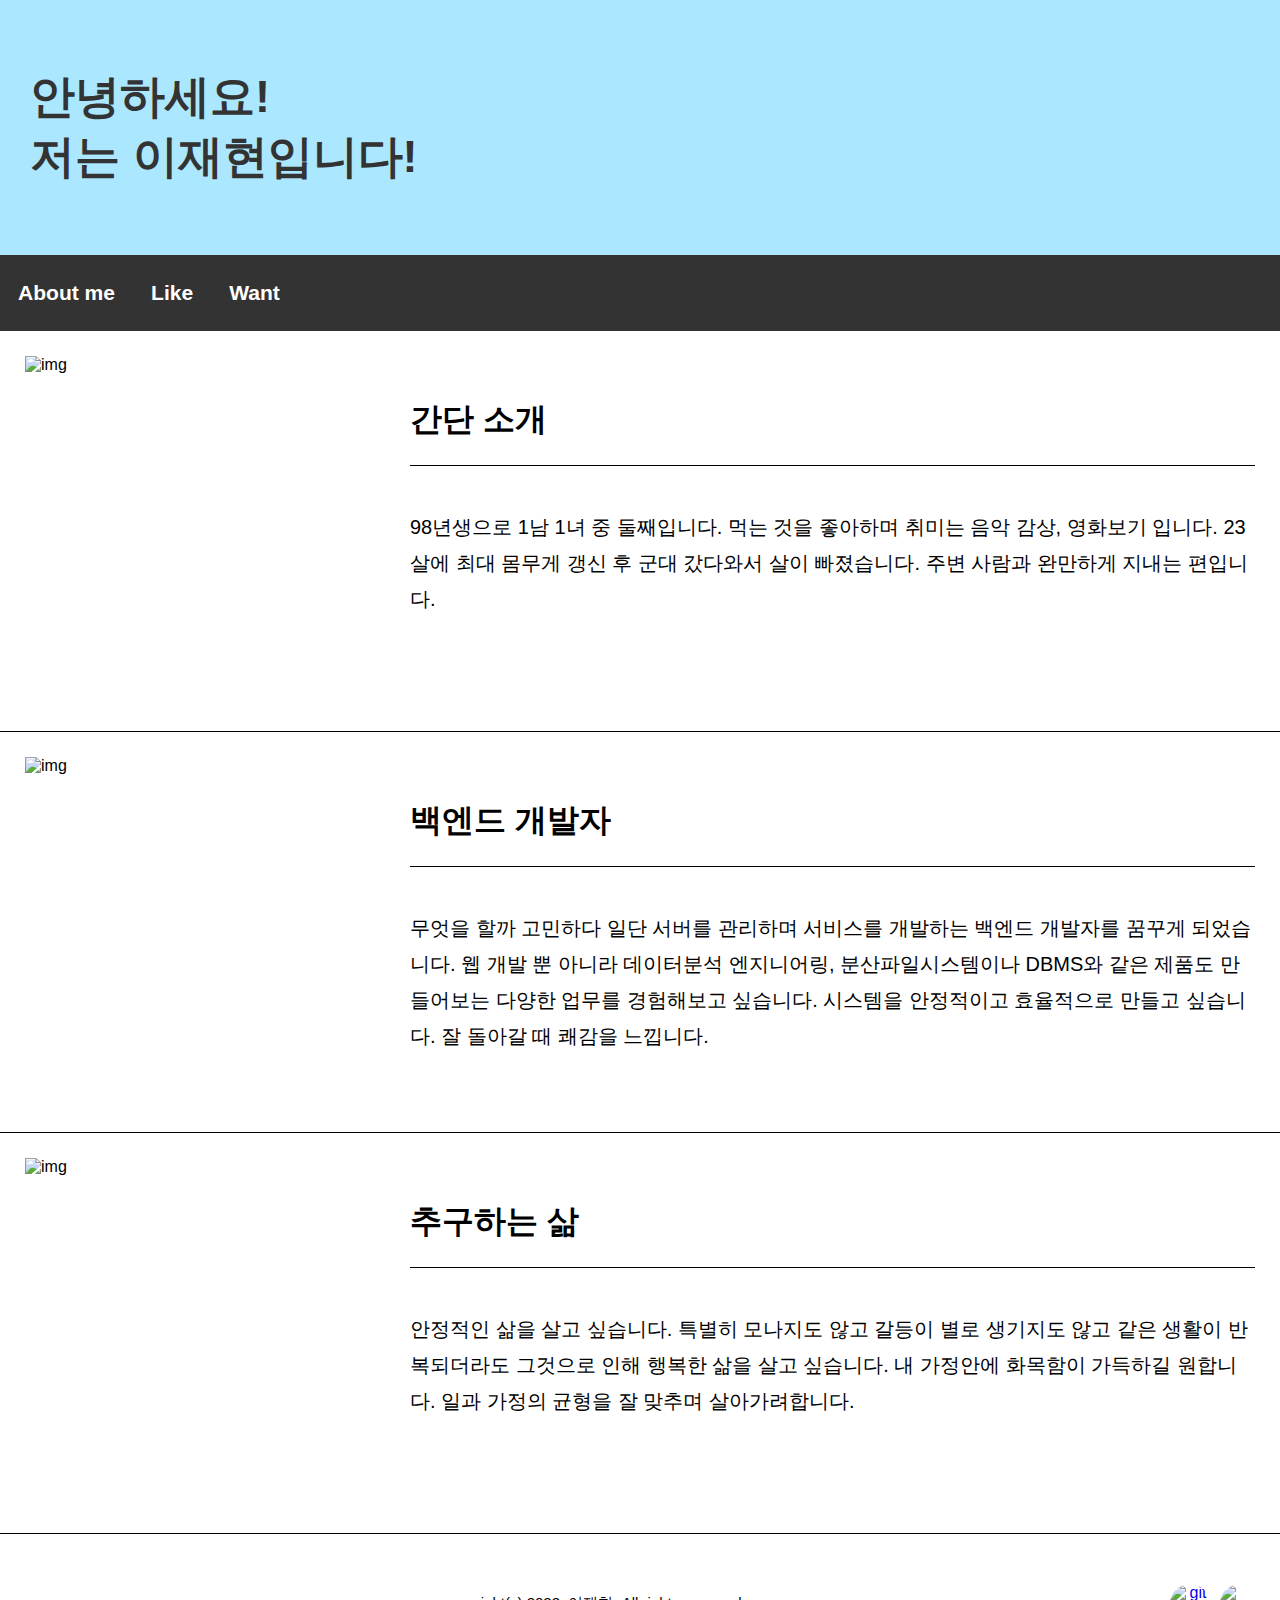
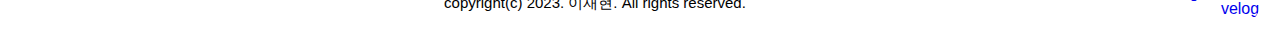
==== about_me.html @ db1ea64a "Add about_me files" ====
<!doctype html>
<html>
    <head>
        <title>Lee Jaihyun</title>
        <meta charset="utf-8">
        <link rel="stylesheet" type="text/css" href="css/about_me.css"/>
    </head>
    <body> 
        <div class="header">
            <h2>안녕하세요! 
                <br>
                저는 이재현입니다!</h2>
        </div>

        <div class="nav">
            <a href="about_me.html"><h3>About me</h3></a>
            <a href="like.html"><h3>Like</h3></a>
            <a href="want.html"><h3>Want</h3></a>
        </div>

        <div class="container"> 

            <div class="content1">
                <div class="container img">
                  <img src="image/pf.jpeg" alt="img">               
                </div>

                <div class="container text">
                    <h4>간단 소개</h4>
                    <p>98년생으로 1남 1녀 중 둘째입니다. 먹는 것을 좋아하며 취미는 음악 감상, 영화보기 입니다. 23살에 최대 몸무게 갱신 후 군대 갔다와서 살이 빠졌습니다. 주변 사람과 완만하게 지내는 편입니다.  </p>
                
                </div>
            </div>

    
      
            <div class="content2">
                <div class="container img">
                    <img src="developer.png" alt="img">               
                </div>

                <div class="container text">
                    <h4>백엔드 개발자</h4> 
                    <p>무엇을 할까 고민하다 일단 서버를 관리하며 서비스를 개발하는 백엔드 개발자를 꿈꾸게 되었습니다. 웹 개발 뿐 아니라 데이터분석 엔지니어링, 분산파일시스템이나 DBMS와 같은 제품도 만들어보는 다양한 업무를 경험해보고 싶습니다. 시스템을 안정적이고 효율적으로 만들고 싶습니다. 잘 돌아갈 때 쾌감을 느낍니다. </p>
                </div>
            </div>    

        

            <div class="content3">
                <div class="container img">
                    <img src="family.jpeg" alt="img">               
                </div>
                <div class="container text">
                <h4>추구하는 삶</h4>
                <p>안정적인 삶을 살고 싶습니다. 특별히 모나지도 않고 갈등이 별로 생기지도 않고 같은 생활이 반복되더라도 그것으로 인해 행복한 삶을 살고 싶습니다. 내 가정안에 화목함이 가득하길 원합니다. 
                일과 가정의 균형을 잘 맞추며 살아가려합니다.</p>
                </div>
            </div>
    </div>

      
        
        <div class="footer">
            <div class="footer img-wrapper">
            <div class="img">
                <a href="https://velog.io/@jjaebbi">
                    <img src="velog.jpg" alt="velog">
                </a>
            </div>
            <div class="img">
                <a href="https://github.com/jjaebbi">
                    <img src="github.png" alt="git">
                 </a>    
            </div>
            
            <div class="footertext">
            copyright(c) 2023. 이재현. All rights reserved.
            </div>

            </div>
        </div>
    </body>
</html>
---- css/about_me.css ----
@charset "utf-8";


*{
    box-sizing: border-box;
}



body {
  font-family: Arial, Helvetica, sans-serif;
  margin: 0;
  }
  

  
.header {
  padding: 30px;
  text-align: left;
  background: rgb(171, 231, 255);
  color: #333;
  font-size: 30px;
  }
  



  .nav {
  overflow: hidden;
  background-color: #333;
  position: sticky;
  position: -webkit-sticky; 
  top: 0;
  }
  

  /* Style the navigation bar links */
  .nav a {
    float: left;
    display: block;
    color: white;
    text-align: center;
    padding: 5px 18px;
    font-size: large;
    text-decoration: none;
  }
  
  
  /* Change color on hover */
  .nav a:hover {
    background-color: #ddd;
    color: black;
  }
  
  /* Active/current link */
  .nav a.active {
    background-color: #666;
    color: white;
  }




/* 이전 콘테이너 코드
  .container {   
    width: 100%;
    background-color: white;
    padding: 0px;
  }
*/


.container {   
  width: 100%;
  background-color: white;

  /*container 값을 지정(margin 값을 설정)해주어야 nav에 있는 position:sticky가 작동하는 것 같음*/
  margin:0 auto;
}




  .container img{
      width: 350px;
      height: 350px;
      float: left;
      vertical-align: bottom;
    
      /* 이미지 오른쪽에 여백 넣는거*/
      margin-right: 35px;
  }


.container h4{
  padding-bottom: 23px;
      font-size: xx-large;
      position: top; 
      border-bottom: solid;
      border-width: 1px;
      margin-left: 385px
  }


.container p{
  font-size: 20px;
  line-height: 180%;
}



.content1{
  width: 100%;
     background-color: white;
     padding: 25px;
     float: left;
     border-bottom: solid;
     border-width: 1px;
   }


.content2{
  width: 100%;
    background-color: white;
    padding: 25px;
    float: left;
    border-bottom: solid;
    border-width: 1px;
  }


.content3{
  width: 100%;
    background-color: white;
    padding: 25px;
    float: left;
    border-bottom: solid;
    border-width: 1px;
  }
  
  
  
  /* Footer */
  .footer{
    width: 100%;
    clear: both;
    text-align: center;
    background: white;
    padding: 5px;
    
  }

  .img-wrapper{
    text-align: center;
    margin-top: 40px;
    margin-right: 10px;
    margin-bottom: 20px;
  }

  .footer img{
    width: 40px;
    height: 40px;
    float: right;
    text-align: center;
    margin-right: 10px;

    /* 그림을 둥글게*/
    border-radius: 50%;
    ;
  }


 .footertext{
    font-size: 15px;
    padding: 10px;
  }
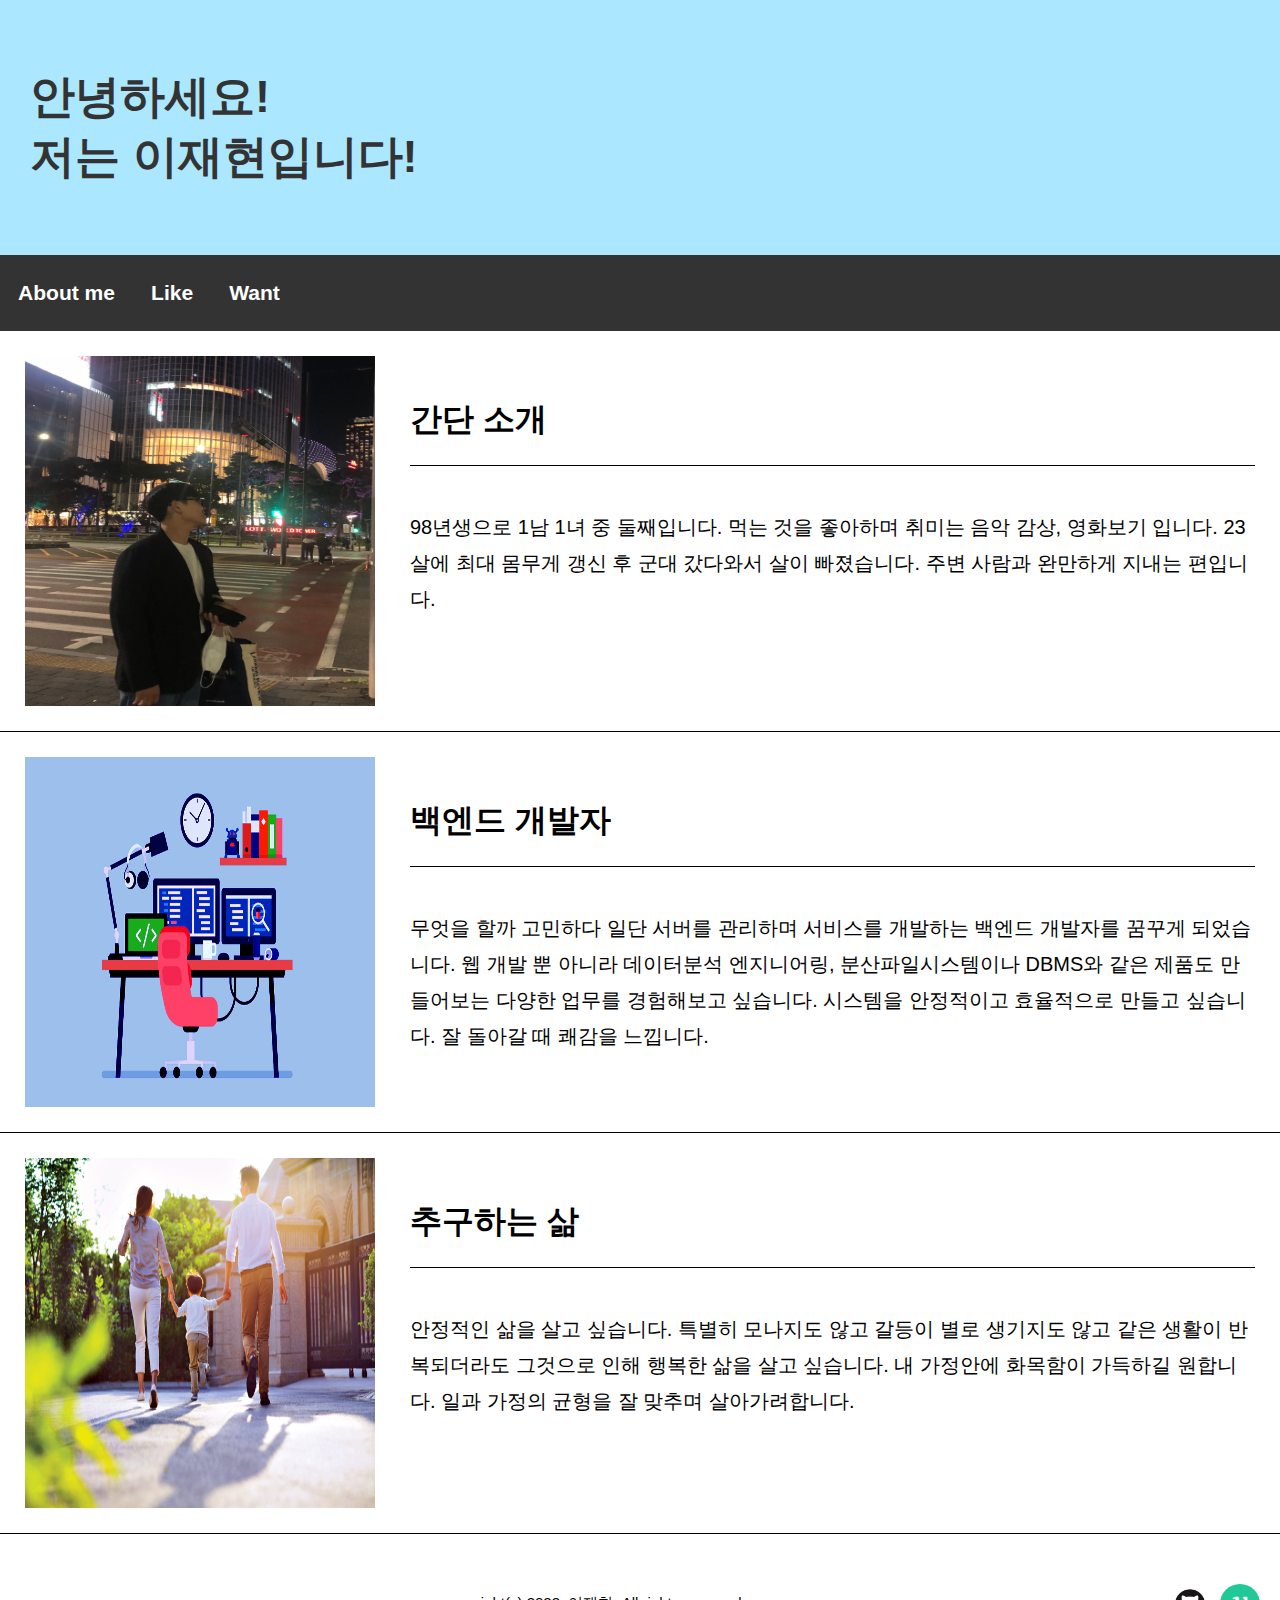
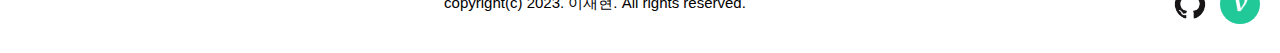
==== commit 79ba120f: "Modify about_me.html" ====
--- a/about_me.html
+++ b/about_me.html
@@ -22,7 +22,7 @@
 
             <div class="content1">
                 <div class="container img">
-                  <img src="image/pf.jpeg" alt="img">               
+                    <img src="images/pf.jpg" alt="img">               
                 </div>
 
                 <div class="container text">
@@ -36,7 +36,7 @@
       
             <div class="content2">
                 <div class="container img">
-                    <img src="developer.png" alt="img">               
+                    <img src="images/developer.png" alt="img">               
                 </div>
 
                 <div class="container text">
@@ -49,7 +49,7 @@
 
             <div class="content3">
                 <div class="container img">
-                    <img src="family.jpeg" alt="img">               
+                    <img src="images/family.jpg" alt="img">               
                 </div>
                 <div class="container text">
                 <h4>추구하는 삶</h4>
@@ -59,18 +59,18 @@
             </div>
     </div>
 
-      
+
         
         <div class="footer">
             <div class="footer img-wrapper">
             <div class="img">
                 <a href="https://velog.io/@jjaebbi">
-                    <img src="velog.jpg" alt="velog">
+                    <img src="images/velog.jpg" alt="velog">
                 </a>
             </div>
             <div class="img">
                 <a href="https://github.com/jjaebbi">
-                    <img src="github.png" alt="git">
+                    <img src="images/github.png" alt="git">
                  </a>    
             </div>
             
--- a/css/about_me.css
+++ b/css/about_me.css
@@ -8,34 +8,31 @@
 
 
 body {
-  font-family: Arial, Helvetica, sans-serif;
-  margin: 0;
-  }
-  
+    font-family: Arial, Helvetica, sans-serif;
+    margin: 0;
+}
 
-  
 .header {
-  padding: 30px;
-  text-align: left;
-  background: rgb(171, 231, 255);
-  color: #333;
-  font-size: 30px;
-  }
-  
+    padding: 30px;
+    text-align: left;
+    background: rgb(171, 231, 255);
+    color: #333;
+    font-size: 30px;
+}
 
 
 
-  .nav {
-  overflow: hidden;
-  background-color: #333;
-  position: sticky;
-  position: -webkit-sticky; 
-  top: 0;
-  }
-  
+.nav {
+    overflow: hidden;
+    background-color: #333;
+    position: sticky;
+    position: -webkit-sticky; 
+    top: 0;
+}
+
 
   /* Style the navigation bar links */
-  .nav a {
+.nav a {
     float: left;
     display: block;
     color: white;
@@ -43,121 +40,110 @@
     padding: 5px 18px;
     font-size: large;
     text-decoration: none;
-  }
-  
-  
+}
+
+
   /* Change color on hover */
-  .nav a:hover {
+.nav a:hover {
     background-color: #ddd;
     color: black;
-  }
-  
-  /* Active/current link */
-  .nav a.active {
+}
+
+/* Active/current link */
+.nav a.active {
     background-color: #666;
     color: white;
-  }
+}
 
 
 
-
-/* 이전 콘테이너 코드
-  .container {   
+.container {   
     width: 100%;
     background-color: white;
-    padding: 0px;
-  }
-*/
-
-
-.container {   
-  width: 100%;
-  background-color: white;
-
-  /*container 값을 지정(margin 값을 설정)해주어야 nav에 있는 position:sticky가 작동하는 것 같음*/
-  margin:0 auto;
+    /*container 값을 지정(margin 값을 설정)해주어야 nav에 있는 position:sticky가 작동하는 것 같음*/
+    margin:0 auto;
 }
 
 
 
 
-  .container img{
-      width: 350px;
-      height: 350px;
-      float: left;
-      vertical-align: bottom;
+.container img{
+    width: 350px;
+    height: 350px;
+    float: left;
+    vertical-align: bottom;
     
-      /* 이미지 오른쪽에 여백 넣는거*/
-      margin-right: 35px;
-  }
+    /* 이미지 오른쪽에 여백 넣는거*/
+    margin-right: 35px;
+}
 
 
 .container h4{
-  padding-bottom: 23px;
-      font-size: xx-large;
-      position: top; 
-      border-bottom: solid;
-      border-width: 1px;
-      margin-left: 385px
-  }
+    padding-bottom: 23px;
+    font-size: xx-large;
+    position: top; 
+    border-bottom: solid;
+    border-width: 1px;
+    margin-left: 385px
+}
 
 
 .container p{
-  font-size: 20px;
-  line-height: 180%;
+    font-size: 20px;
+    line-height: 180%;
 }
 
 
 
 .content1{
-  width: 100%;
-     background-color: white;
-     padding: 25px;
-     float: left;
-     border-bottom: solid;
-     border-width: 1px;
-   }
-
-
-.content2{
-  width: 100%;
+width: 100%;
     background-color: white;
     padding: 25px;
     float: left;
     border-bottom: solid;
     border-width: 1px;
-  }
+}
 
 
-.content3{
-  width: 100%;
+.content2{
+    width: 100%;
     background-color: white;
     padding: 25px;
     float: left;
     border-bottom: solid;
     border-width: 1px;
-  }
-  
-  
-  
+}
+
+
+.content3{
+    width: 100%;
+    background-color: white;
+    padding: 25px;
+    float: left;
+    border-bottom: solid;
+    border-width: 1px;
+}
+
+
+
   /* Footer */
-  .footer{
+.footer{
     width: 100%;
     clear: both;
     text-align: center;
     background: white;
     padding: 5px;
     
-  }
+}
 
-  .img-wrapper{
+.img-wrapper{
     text-align: center;
     margin-top: 40px;
     margin-right: 10px;
     margin-bottom: 20px;
-  }
+}
 
-  .footer img{
+.footer img{
     width: 40px;
     height: 40px;
     float: right;
@@ -167,10 +153,10 @@
     /* 그림을 둥글게*/
     border-radius: 50%;
     ;
-  }
+}
 
 
- .footertext{
+.footertext{
     font-size: 15px;
     padding: 10px;
-  }+}